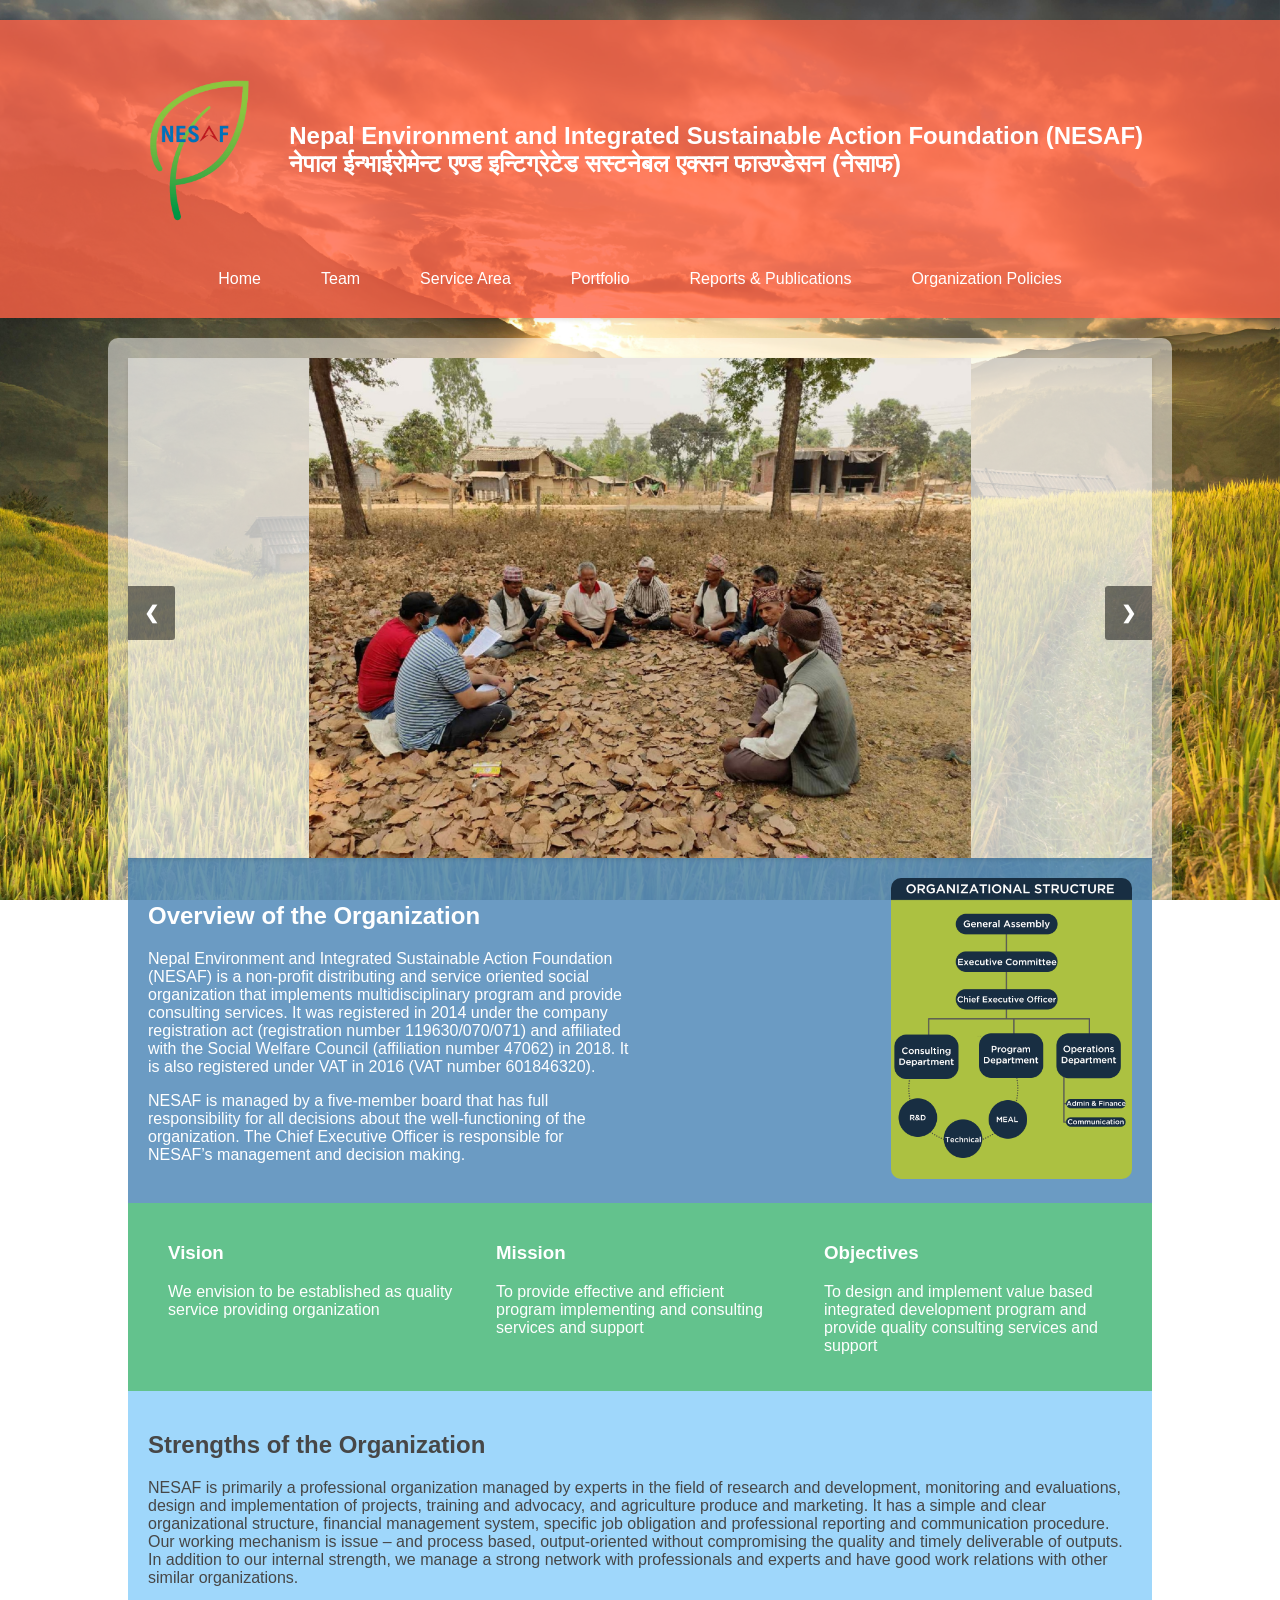
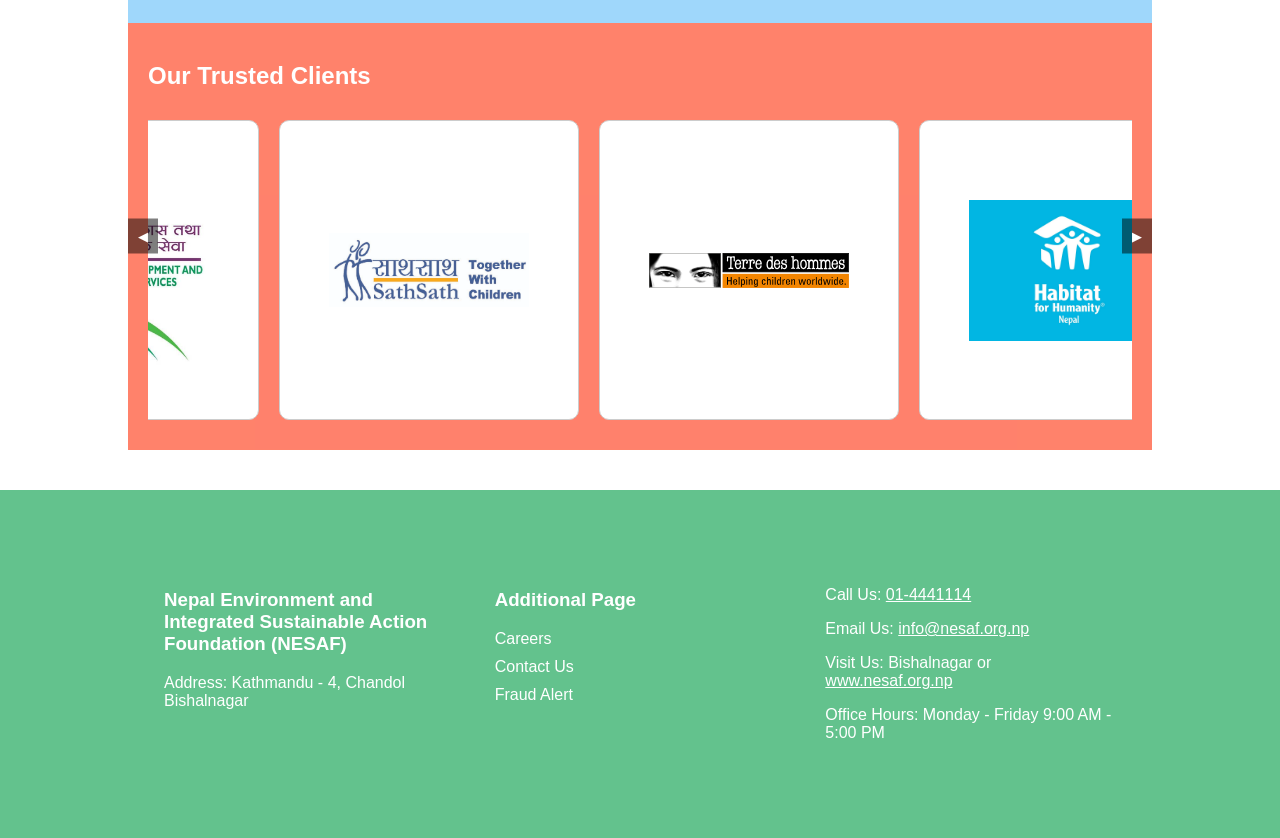
==== index.html @ 823eff86 "NESAF first" ====
<!DOCTYPE html>
<html lang="en">

<head>
  <meta charset="UTF-8">
  <meta name="viewport" content="width=device-width, initial-scale=1.0">
  <meta http-equiv="Cache-Control" content="no-cache, no-store, must-revalidate">
  <meta http-equiv="Pragma" content="no-cache">
  <meta http-equiv="Expires" content="0">
  <title>Nepal Environment and Integrated Sustainable Action Foundation (NESAF)</title>
  <link rel="icon" type="image/png" href="img/logo.png">
  <link rel="stylesheet" href="styles.css">
</head>

<body>
  <div class="background-image"></div>
  <header class="header">
    <div class="container">
      <div class="header-top">
        <img src="img/logo.png" alt="Company Logo" class="logo">
        <h1 class="company-name">Nepal Environment and Integrated Sustainable Action Foundation (NESAF)<br>नेपाल ईन्भाईरोमेन्ट एण्ड इन्टिग्रेटेड सस्टनेबल एक्सन फाउण्डेसन (नेसाफ)
        </h1>
      </div>
      <nav class="navigation">
        <button class="menu-toggle" aria-label="Open Menu">&#9776;</button>
        <ul class="nav-list">
          <li><a href="index.html">Home</a></li>
          <li><a href="team.html">Team</a></li>
          <li><a href="service_area.html">Service Area</a></li>
          <li><a href="portfolio.html">Portfolio</a></li>
          <li><a href="reports.html">Reports & Publications</a></li>
          <li><a href="organization_policies.html">Organization Policies</a></li>
        </ul>
      </nav>
    </div>
  </header>

  <main class="container">
    <!-- Slideshow Section -->
    <div class="slideshow-container">
      <!-- <div class="mySlides fade">
        <img src="img/slider/Slider 12.jpg" alt="Slide 1" style="width:100%">
      </div> -->
      <div class="mySlides fade">
        <img src="img/slider/Slider 2.jpg" alt="Slide 2" style="width:100%">
      </div>
      <!-- <div class="mySlides fade">
            <img src="img/slider/Slider 3.jpg" alt="Slide 3" style="width:100%">
        </div> -->
      <div class="mySlides fade">
        <img src="img/slider/Slider 4.jpg" alt="Slide 4" style="width:100%">
      </div>
      <!-- <div class="mySlides fade">
            <img src="img/slider/Slider 5.jpg" alt="Slide 5" style="width:100%">
        </div> -->
      <div class="mySlides fade">
        <img src="img/slider/Slider 6.jpg" alt="Slide 6" style="width:100%">
      </div>
      <!-- <div class="mySlides fade">
        <img src="img/slider/Slider 7.JPG" alt="Slide 7" style="width:100%">
      </div> -->
      <div class="mySlides fade">
        <img src="img/slider/Slider 8.jpg" alt="Slide 8" style="width:100%">
      </div>
      <div class="mySlides fade">
        <img src="img/slider/Slider 9.JPG" alt="Slide 9" style="width:100%">
      </div>
      <!-- <div class="mySlides fade">
        <img src="img/slider/Slider 10.jpg" alt="Slide 10" style="width:100%">
      </div> -->
      <div class="mySlides fade">
        <img src="img/slider/Slider 11.jpg" alt="Slide 11" style="width:100%">
      </div>

      <!-- Navigation Arrows -->
      <a class="prev" onclick="plusSlides(-1)">&#10094;</a>
      <a class="next" onclick="plusSlides(1)">&#10095;</a>
    </div>
    <section class="image-text-section">
      <div class="text-content">
        <h2>Overview of the Organization</h2>
        <p>Nepal Environment and Integrated Sustainable Action Foundation (NESAF) is a non-profit distributing and
          service oriented social organization that implements multidisciplinary program and provide consulting
          services. It was registered in 2014 under the company registration act (registration number 119630/070/071)
          and affiliated with the Social Welfare Council (affiliation number 47062) in 2018. It is also registered under
          VAT in 2016 (VAT number 601846320).</p>
        <p>NESAF is managed by a five-member board that has full responsibility for all decisions about the
          well-functioning of the organization. The Chief Executive Officer is responsible for NESAF’s management and
          decision making.</p>
      </div>
      <div class="image-content">
        <img src="img/Org_str.png" alt="Example Image">
      </div>
    </section>

    <section class="vision-mission-objectives-section">
      <div class="column">
        <h3>Vision</h3>
        <p>We envision to be established as quality service providing organization</p>
      </div>
      <div class="column">
        <h3>Mission</h3>
        <p>To provide effective and efficient program implementing and consulting services and support</p>
      </div>
      <div class="column">
        <h3>Objectives</h3>
        <p>To design and implement value based integrated development program and provide quality consulting services
          and support</p>
      </div>
    </section>
<!-- 
    <section class="thematic-area">
      <h2>Thematic Area</h2>
      <div class="thematic-cards">
        <div class="thematic-card">
          <h3>Project Design & Development</h3>
        </div>

        <div class="thematic-card">
          <h3>Project Implementation</h3>
        </div>

        <div class="thematic-card">
          <h3>Baseline Study & Research</h3>
        </div>

        <div class="thematic-card">
          <h3>Project Monitoring & Evaluation</h3>
        </div>

        <div class="thematic-card">
          <h3>Value chain and private sector engagement</h3>
        </div>

        <div class="thematic-card">
          <h3>Training Design & Capacity Building</h3>
        </div>

        <div class="thematic-card"> remove this
                    <h3>Event organization & Facilitation</h3>
                </div>
      </div>
    </section> -->


    <section class="strengths">
      <h2>Strengths of the Organization</h2>
      <p>NESAF is primarily a professional organization managed by experts in the field of research and development,
        monitoring and evaluations, design and implementation of projects, training and advocacy, and agriculture
        produce and marketing. It has a simple and clear organizational structure, financial management system, specific
        job obligation and professional reporting and communication procedure. Our working mechanism is issue – and
        process based, output-oriented without compromising the quality and timely deliverable of outputs. In addition
        to our internal strength, we manage a strong network with professionals and experts and have good work relations
        with other similar organizations.</p>
    </section>

    <section class="client-logos-section">
      <h2>Our Trusted Clients</h2>
      <button class="scroll-arrow left" onclick="scrollContainerLeft()">&#9664;</button>
      <div class="scroll-container">
        <div class="scroll-content">
          <!-- Dynamic content will be inserted here -->
        </div>
      </div>
      <button class="scroll-arrow right" onclick="scrollContainerRight()">&#9654;</button>
    </section>
  </main>

  <footer class="footer">
    <div class="container">
      <div class="footer-section">
        <h3>Nepal Environment and Integrated Sustainable Action Foundation (NESAF)</h3>
        <p>Address: Kathmandu - 4, Chandol Bishalnagar</p>
      </div>
      <div class="footer-section">
        <h3>Additional Page</h3>
        <ul>
          <li><a href="careers.html">Careers</a></li>
          <li><a href="contact-us.html">Contact Us</a></li>
          <li><a href="fraud_alert.html">Fraud Alert</a></li>
        </ul>
      </div>
      <div class="footer-section">
        <p>Call Us: <a href="tel:+97714441114">01-4441114</a></p>
        <p>Email Us: <a href="mailto:info@nesaf.org.np">info@nesaf.org.np</a></p>
        <p>Visit Us: Bishalnagar or <a href="http://www.nesaf.org.np">www.nesaf.org.np</a></p>
        <p>Office Hours: Monday - Friday 9:00 AM - 5:00 PM</p>
      </div>
    </div>
  </footer>

  <script src="scripts.js?v=1.0"></script>

</body>

</html>
---- styles.css ----
/* General Styles */
body {
    font-family: Arial, sans-serif;
    /* Add your desired font-family */
    position: relative;
    margin: 0;
    padding: 0;
    color: white;
}

.background-image {
    position: fixed;
    top: 0;
    left: 0;
    width: 100%;
    height: 100%;
    background-image: url('img/background.jpg');
    /* Ensure this path is correct */
    background-size: cover;
    background-position: center;
    opacity: 1;
    z-index: -1;
}

.container {
    position: relative;
    width: 80%;
    max-width: 1200px;
    margin: 20px auto;
    /* Centering the container */
    padding: 20px;
    border-radius: 10px;
}

main.container {
    position: relative;
    width: 80%;
    max-width: 1200px;
    margin: 20px auto;
    /* Centering the container */
    background-color: rgba(255, 255, 255, 0.5);
    padding: 20px;
    border-radius: 10px;
}

.content-image {
    width: 100%;
    /* Adjust as needed */
    height: auto;
    /* Maintain aspect ratio */
    margin-bottom: 20px;
    /* Space below the image */
}

.service-cards {
    display: grid;
    grid-template-columns: repeat(auto-fit, minmax(300px, 1fr));
    gap: 20px;
    padding: 20px 0;
}

.service-card {
    background: rgba(70, 130, 180, 0.8);
    border-radius: 10px;
    padding: 20px;
    color: white;
    backdrop-filter: blur(5px);
    border: 1px solid rgba(255, 255, 255, 0.3);
}

.service-card h2 {
    color: white;
    margin-bottom: 15px;
    border-bottom: 1px solid rgba(255, 255, 255, 0.3);
    padding-bottom: 10px;
}

.service-content ul {
    list-style-type: none;
    padding-left: 0;
}

.service-content ul li {
    margin-bottom: 8px;
    padding-left: 20px;
    position: relative;
}

.service-content ul li:before {
    content: "•";
    position: absolute;
    left: 0;
    color: white;
}

.service-content ul ul {
    padding-left: 20px;
    margin-top: 8px;
}

.policy-grid {
    display: grid;
    grid-template-columns: repeat(auto-fit, minmax(250px, 1fr));
    gap: 20px;
    padding: 20px;
}

.policy-item {
    display: flex;
    flex-direction: column;
    align-items: center;    
}

/* .policy-item a{
    display: block;
    width: 100%;
    height: 400px;
} */

.policy-item iframe {
    width: 100%;
    height: 400px; /* Explicitly set height */
    border: 1px solid #ccc;
    border-radius: 8px 8px 0 0; /* Rounded corners only on top */
    /* box-shadow: 0 4px 6px rgba(0, 0, 0, 0.1); */
    pointer-events: none;
}

.policy-caption {
    width: 95%;
    padding: 10px;
    background-color: #f0f0f0;
    border: 1px solid #ccc;
    border-top: none;
    border-radius: 0 0 8px 8px; /* Rounded corners only on bottom */
    text-align: center;
    font-weight: bold;
    margin: 0;
    color: #000;
}



/* .policy-circles {
    display: flex;
    flex-wrap: wrap;
    justify-content: center;
    gap: 30px;
    padding: 40px 0;
}

.policy-circle {
    width: 200px;
    height: 200px;
    border-radius: 50%;
    background: rgba(60, 179, 113, 0.5);
    backdrop-filter: blur(5px);
    display: flex;
    align-items: center;
    justify-content: center;
    text-align: center;
    border: 2px solid rgba(255, 255, 255, 0.3);
    transition: transform 0.3s ease;
}

.policy-circle:hover {
    transform: scale(1.05);
    background: rgba(60, 179, 113, 0.3);
} */

.circle-content h3 {
    color: white;
    padding: 20px;
    margin: 0;
    font-size: 1.1em;
}

.thematic-area {
    padding: 40px 0;
    color: #fff;
    background: rgba(70, 130, 180, 0.8);
}

.thematic-cards {
    display: flex;
    flex-wrap: wrap;
    justify-content: center;
    gap: 20px;
    padding: 20px 0;
}

.thematic-card {
    flex: 0 1 300px;
    background: rgba(255, 99, 71, 0.8);
    border-radius: 10px;
    padding: 20px;
    text-align: center;
    color: white;
    backdrop-filter: blur(5px);
    border: 1px solid rgba(255, 255, 255, 0.3);
    transition: transform 0.3s ease;
}


.thematic-card:hover {
    transform: scale(1.05);
    background: rgba(255, 99, 71, 0.5);
    color: white;
}

.thematic-card h3 {
    margin: 0;
    font-size: 1.1em;
}

.report-cards {
    display: grid;
    grid-template-columns: repeat(3, 1fr);
    gap: 20px;
    padding: 20px 0;
    width: 100%;
    align-items: center;
    /* height: 400px; */
}

.report-card {
    width: 100%;
    /* height: 100%; */
    background: rgba(255, 255, 255, 0.1);
    border-radius: 10px;
    backdrop-filter: blur(5px);
    border: 1px solid rgba(255, 255, 255, 0.3);
    transition: transform 0.3s ease;
    display: flex;
    flex-direction: column;
    align-items: center;
}
.report-card iframe {
    width: 100%;
    height: 400px; /* Explicitly set height */
    border: 1px solid #ccc;
    border-radius: 8px 8px 0 0; /* Rounded corners only on top */
    box-shadow: 0 4px 6px rgba(0, 0, 0, 0.1);
    pointer-events: none;
    align-items: center;
}
.report-card a {
    display: block;
    /* height: 400px; */
    padding: 20px;
    text-decoration: underline;
    color: white;
    align-items: center;
}

.icon-container {
    text-align: center;
    margin-bottom: 15px;
}

.icon-container i {
    font-size: 3em;
    color: #ff6347;
}

.report-content {
    text-align: center;
}

.report-content h3 {
    margin-bottom: 10px;
    font-size: 1.2em;
}

.report-content p {
    color: rgba(255, 255, 255, 0.8);
    margin: 0;
    font-size: 0.9em;
}

.report-card:hover {
    transform: scale(1.05);
}

@media (max-width: 992px) {
    .report-cards {
        grid-template-columns: repeat(2, 1fr);
    }
}

@media (max-width: 576px) {
    .report-cards {
        grid-template-columns: 1fr;
    }
}


.header {
    background-color: rgba(255, 99, 71, 0.8);
    /* Tomato */
    box-shadow: 0 2px 4px rgba(0, 0, 0, 0.1);
    color: white;
    position: relative;
    z-index: 2;
}

.header-top {
    display: flex;
    align-items: center;
    padding: 10px 0;
}

.logo {
    height: 200px;
    /* Increase logo height to 200px */
    margin-right: 20px;
}

.company-name {
    font-size: 24px;
    /* Increase font size */
    font-weight: bold;
    color: white;
}

.navigation {
    position: relative;
}

.menu-toggle {
    display: none;
    font-size: 24px;
    cursor: pointer;
    background: none;
    border: none;
    color: white;
}

.nav-list {
    list-style: none;
    display: flex;
    justify-content: center;
    margin: 0;
    padding: 10px 0;
    flex-wrap: wrap;
}

.nav-list li {
    margin: 0 15px;
}

.nav-list a {
    color: white;
    text-decoration: none;
    padding: 10px 15px;
    transition: color 0.3s, background-color 0.3s;
}

.nav-list a:hover {
    background-color: #ff4500;
    /* Orange Red */
    border-radius: 5px;
}

/* Image-Text Section */
.image-text-section {
    display: flex;
    align-items: center;
    padding: 20px;
    background-color: rgba(70, 130, 180, 0.8);
    /* Light Sky Blue */
    color: white;
}

.text-content {
    flex: 1;
    padding-right: 20px;
}

.image-content {
    flex: 1;
    text-align: right;
}

.image-content img {
    max-width: 50%;
    /* Reduce image size to half */
    height: auto;
    border-radius: 10px;
}

/* Vision-Mission-Objectives Section */
.vision-mission-objectives-section {
    display: flex;
    justify-content: space-between;
    padding: 20px;
    background-color: rgba(60, 179, 113, 0.8);
    /* Medium Sea Green */
    color: white;
}

.column {
    flex: 1;
    padding: 0 20px;
    min-width: 250px;
}

/* Strengths Section */
.strengths {
    padding: 20px;
    background-color: rgba(135, 206, 250, 0.8);
    /* Steel Blue */
    color: #474747;
}

/* Client Logos Section */
.client-logos-section {
    padding: 20px;
    background-color: rgba(255, 99, 71, 0.8);
    /* Tomato */
    position: relative;
    color: white;
    overflow: hidden;
    /* Ensures the scroll container does not overflow */
}

.scroll-container {
    display: flex;
    overflow-x: hidden;
    white-space: nowrap;
    position: relative;
    width: 100%;
}

.scroll-content {
    display: flex;
}

.client-card {
    width: 300px;
    height: 300px;
    margin: 10px;
    perspective: 1000px;
    flex: 0 0 auto;
}

.card-inner {
    position: relative;
    width: 100%;
    height: 100%;
    text-align: center;
    transition: transform 0.6s;
    transform-style: preserve-3d;
}

.card-inner.is-flipped {
    transform: rotateY(180deg);
}

.card-front,
.card-back {
    position: absolute;
    width: 100%;
    height: 100%;
    backface-visibility: hidden;
    display: flex;
    align-items: center;
    justify-content: center;
    border: 1px solid #ccc;
    border-radius: 10px;
    overflow: hidden;
    padding: 10px;
    box-sizing: border-box;
}

.card-front {
    background-color: #fff;
    color: black;
}

.card-back {
    background-color: #007BFF;
    /* Blue */
    color: white;
    transform: rotateY(180deg);
    flex-direction: column;
    text-align: center;
    overflow-y: auto;
    /* Ensures content overflow is handled */
    padding: 10px;
    /* Add padding to ensure the content doesn't touch the edges */
    box-sizing: border-box;
}

.client-logo {
    max-width: 200px;
    /* Increase max-width to 200px */
    max-height: 200px;
    /* Increase max-height to 200px */
    object-fit: contain;
    /* Ensures the logo fits within the card without distortion */
}

.card-back a {
    color: #fff;
    text-decoration: none;
    display: block;
    margin: 5px 0;
    word-wrap: break-word;
    /* Ensures long words break correctly */
    overflow-wrap: break-word;
    /* Breaks long words to fit within the container */
    word-break: break-all;
    /* Allows breaking words at arbitrary points */
    white-space: normal;
    /* Allows the text to wrap within the container */
    max-width: 100%;
    /* Ensures the anchor element doesn't exceed the card width */
}

.card-back a:hover {
    text-decoration: underline;
}

.scroll-arrow {
    position: absolute;
    top: 50%;
    transform: translateY(-50%);
    background-color: rgba(0, 0, 0, 0.5);
    color: white;
    border: none;
    padding: 10px;
    cursor: pointer;
    z-index: 1;
    /* Ensure the scroll buttons stay above other elements */
}

.scroll-arrow.left {
    left: 0;
}

.scroll-arrow.right {
    right: 0;
}

/* Team Page Styles */
.team-section {
    margin: 40px 0;
    padding: 20px;
    border-radius: 10px;
    color: white;
}

/* Management Section */
.team-section#management,
.team-section#advisors {
    background-color: rgba(60, 179, 113, 0.8);
    /* Medium Sea Green */
}

.team-section#management .team-member,
.team-section#advisors .team-member {
    background-color: rgba(102, 205, 170, 0.5);
    /* Light Sea Green */
}

/* Board of Directors Section */
.team-section#board-of-directors {
    background-color: rgba(70, 130, 180, 0.8);
    ;
    /* Steel Blue */
}

.team-section#board-of-directors .team-member {
    background-color: rgba(135, 206, 250, 0.5);
    ;
    /* Light Sky Blue */
}


/* Experts Section */
.team-section#experts {
    background-color: rgba(255, 99, 71, 0.8);
    /* Tomato */
}

.team-section#experts .expert {
    background-color: rgba(255, 127, 80, 0.5);
    /* Coral */
}

.team-container,
.experts-container {
    display: grid;
    grid-template-columns: repeat(auto-fill, minmax(300px, 1fr));
    /* Ensure cards are not full screen */
    gap: 20px;
}

.team-member,
.expert {
    text-align: left;
    padding: 20px;
    border-radius: 10px;
    box-shadow: 0 2px 4px rgba(0, 0, 0, 0.1);
    background-color: white;
    /* Ensure white background for the cards */
    color: white;
}

.team-member img,
.expert img {
    width: 100%;
    aspect-ratio: 1 / 1;
    object-fit: cover;
    object-position: center;
    border-radius: 10px;
    margin-bottom: 10px;
}

.team-member h3,
.expert h4 {
    margin: 10px 0;
}

.team-member p,
.expert p {
    margin: 5px 0;
}

.experts-container {
    grid-template-columns: repeat(auto-fill, minmax(200px, 1fr));
    /* Smaller columns for experts */
}

/* Portfolio Page Styles */
.portfolio-section {
    padding: 20px;
}

.projects-container {
    display: grid;
    grid-template-columns: repeat(auto-fill, minmax(300px, 1fr));
    gap: 20px;
}

.project-card {
    color: white;
    /* Text color */
    border: 1px solid #ddd;
    border-radius: 10px;
    box-shadow: 0 2px 4px rgba(0, 0, 0, 0.1);
    padding: 20px;
    box-sizing: border-box;
}

/* Gradient background for completed projects */
.project-card.completed {
    background: linear-gradient(135deg, rgba(255, 99, 71, 0.8), rgba(70, 130, 180, 0.8));
}

.project-card.ongoing {
    background: linear-gradient(135deg, rgba(60, 179, 113, 0.8), rgba(70, 130, 180, 0.8));
}

.project-card h3 {
    margin-top: 0;
}

.project-card p {
    margin: 10px 0;
}

/* Contact Page Styles */
.contact-details {
    margin: 40px 0;
    padding: 20px;
    background-color: #4682b4;
    /* Steel Blue */
    color: white;
    border-radius: 10px;
}

.contact-details h2 {
    margin-top: 0;
}

.contact-info p {
    margin: 10px 0;
}

.contact-info a {
    color: #ff4500;
    /* Orange Red */
    text-decoration: none;
}

.contact-info a:hover {
    text-decoration: underline;
}

.map-container {
    margin: 20px 0;
}

.map iframe {
    width: 100%;
    height: 600px;
    border: 0;
    border-radius: 10px;
}

/* Service Area Page Styles */
.intro-section {
    margin: 10px;
    background-color: rgba(255, 99, 71, 0.8);
    padding: 15px;
}

.intro-section p {
    line-height: 1.5;
    margin-bottom: 15px;
}

.service-grid {
    display: flex;
    flex-direction: column;
    gap: 20px;
    padding: 10px;
}

.service-item {
    position: relative;
    width: 100%;
    margin-bottom: 20px;
}

.image-container {
    position: relative;
    width: 100%;
    height: auto;
    background-color: rgba(255, 255, 255, 0);
    border-radius: 8px;
    overflow: hidden;
}

.image-container img {
    width: 100%;
    height: auto;
    object-fit: cover;
    display: block;
}

.overlay-circle {
    position: absolute;
    top: 50%;
    right: 0px;
    transform: translateY(-50%);
    width: 400px;
    height: 400px;
    background-color: rgba(60, 179, 113, 0.8);
    border-radius: 50%;
    aspect-ratio: 1/1;
    display: flex;
    flex-direction: column;
    justify-content: center;
    align-items: center;
    padding: 20px;
    color: white;
    text-align: center;
    z-index: 2;
}

/* Mobile-specific styles */
@media screen and (max-width: 767px) {
    .service-item {
        display: flex;
        flex-direction: column;
    }
    
    .image-container img{
        height: auto;
    }
    .overlay-circle {
        position: static;
        width: auto;
        height: auto;
        border-radius: 0px;
        margin-top: 0px;
        transform: none;
        padding: 10px;
        display: flex;
        flex-direction: column;
    }
    /* .overlay-circle p {
        white-space: nowrap;
        overflow: hidden;
        text-overflow: ellipsis;
    } */
}

/* Media query for larger screens */
@media screen and (min-width: 768px) {
    .service-item {
        height: 500px;
    }

    .image-container {
        height: 100%;
    }

    .image-container img {
        width: 70%;
    }
}

.contact-form-section {
    margin: 40px 0;
    padding: 20px;
    background-color: rgba(70, 130, 180, 0.5);
    color: white;
    border-radius: 10px;
}

.contact-form-section h2 {
    margin-top: 0;
}

.contact-form {
    display: flex;
    flex-direction: column;
}

.form-group {
    margin-bottom: 15px;
}

.form-group label {
    margin-bottom: 5px;
    font-weight: bold;
}

.form-group input,
.form-group textarea {
    width: 100%;
    padding: 10px;
    border: 1px solid #ddd;
    border-radius: 5px;
    box-sizing: border-box;
}

.form-group button {
    padding: 10px 20px;
    background-color: #ff4500;
    /* Orange Red */
    color: white;
    border: none;
    border-radius: 5px;
    cursor: pointer;
    font-size: 16px;
}

.form-group button:hover {
    background-color: #ff6347;
    /* Tomato */
}

/* Footer */
.footer {
    background-color: rgba(60, 179, 113, 0.8);
    color: white;
    padding: 20px;
    position: relative;
    z-index: 1;
}

.footer .container {
    display: flex;
    justify-content: space-between;
    flex-wrap: wrap;
}

.footer-section {
    flex: 1;
    padding: 20px;
    min-width: 250px;
}

.footer-section ul {
    list-style: none;
    padding: 0;
}

.footer-section ul li {
    margin-bottom: 10px;
}

.footer-section ul li a {
    color: white;
    text-decoration: none;
}

.footer-section ul li a:hover {
    text-decoration: underline;
}

.footer-section a {
    color: white;
}

.footer-section a:hover {
    text-decoration: underline;
}

/* Responsive Styles */
@media (max-width: 768px) {
    .header-top {
        flex-direction: column;
        text-align: center;
    }

    .header-top h1 {
        margin: 10px 0 0 0;
    }

    .navigation {
        position: relative;
    }

    .menu-toggle {
        display: block;
    }

    .nav-list {
        flex-direction: column;
        position: fixed;
        top: 0;
        left: -100%;
        height: 100%;
        width: 200px;
        background-color: #4682b4;
        /* Steel Blue */
        transition: left 0.3s ease-in-out;
    }

    .nav-list.open {
        left: 0;
    }

    .nav-list li {
        margin: 20px 0;
        text-align: center;
    }

    .image-text-section {
        flex-direction: column;
        text-align: center;
    }

    .text-content,
    .image-content {
        padding: 0;
        text-align: center;
        /* Center align text and image */
    }

    .image-content {
        display: flex;
        justify-content: center;
        /* Center the image content */
    }

    .vision-mission-objectives-section {
        flex-direction: column;
    }

    .scroll-container {
        justify-content: center;
    }

    .footer-section {
        text-align: center;
    }

    .team-container,
    .experts-container {
        display: block;
    }

    .team-member,
    .expert {
        flex: 1 1 100%;
    }

    .contact-form {
        width: 100%;
    }

    .map iframe {
        height: 300px;
    }
}

/* Slideshow Container */
.slideshow-container {
    position: relative;
    width: 100%;
    /* Adjust to full width of the container */
    max-width: 1200px;
    /* Max width of the slideshow */
    height: 500px;
    /* Fixed height for the slideshow */
    margin: auto;
    overflow: hidden;
    box-shadow: 0 2px 4px rgba(0, 0, 0, 0.1);
    background-color: rgba(243, 243, 243, 0.5);
    /* Optional: Add a background color */
}

/* Ensure all slides take the full size of the container */
.mySlides {
    display: none;
    position: absolute;
    top: 0;
    left: 0;
    width: 100%;
    height: 100%;
    display: flex;
    align-items: center;
    justify-content: center;
}

/* Style images so they fit within the slideshow container */
.mySlides img {
    max-width: 100%;
    max-height: 100%;
    object-fit: contain;
    /* Ensures images fit within the container without distortion */
    margin: auto;
}

/* Next & Previous Buttons */
.prev,
.next {
    cursor: pointer;
    position: absolute;
    top: 50%;
    width: auto;
    padding: 16px;
    margin-top: -22px;
    color: white;
    font-weight: bold;
    font-size: 18px;
    transition: 0.6s ease;
    border-radius: 0 3px 3px 0;
    user-select: none;
    background-color: rgba(0, 0, 0, 0.5);
    /* Semi-transparent background for visibility */
}

.next {
    right: 0;
    border-radius: 3px 0 0 3px;
}

.prev:hover,
.next:hover {
    background-color: rgba(0, 0, 0, 0.8);
}

/* Fade animation for slides */
.fade {
    animation-name: fade;
    animation-duration: 1.5s;
}


@keyframes fade {
    from {
        opacity: 0.4
    }

    to {
        opacity: 1
    }
}

/* Responsive styling */
@media (max-width: 768px) {
    .slideshow-container {
        height: 300px;
        /* Adjust height for smaller screens */
    }
}


.modal {
    display: none;
    position: fixed;
    z-index: 1;
    left: 0;
    top: 0;
    width: 100%;
    height: 100%;
    background-color: rgba(0,0,0,0.4);
  }
  
  .modal-content {
    background-color: #fefefe;
    margin: 15% auto;
    padding: 20px;
    border: 1px solid #888;
    width: 80%;
    max-width: 500px;
  }
  
  #policyForm input {
    display: block;
    width: 100%;
    margin-bottom: 10px;
    padding: 5px;
  }
  
  #policyForm button {
    display: block;
    width: 100%;
    padding: 10px;
    background-color: #4CAF50;
    color: white;
    border: none;
    cursor: pointer;
  }
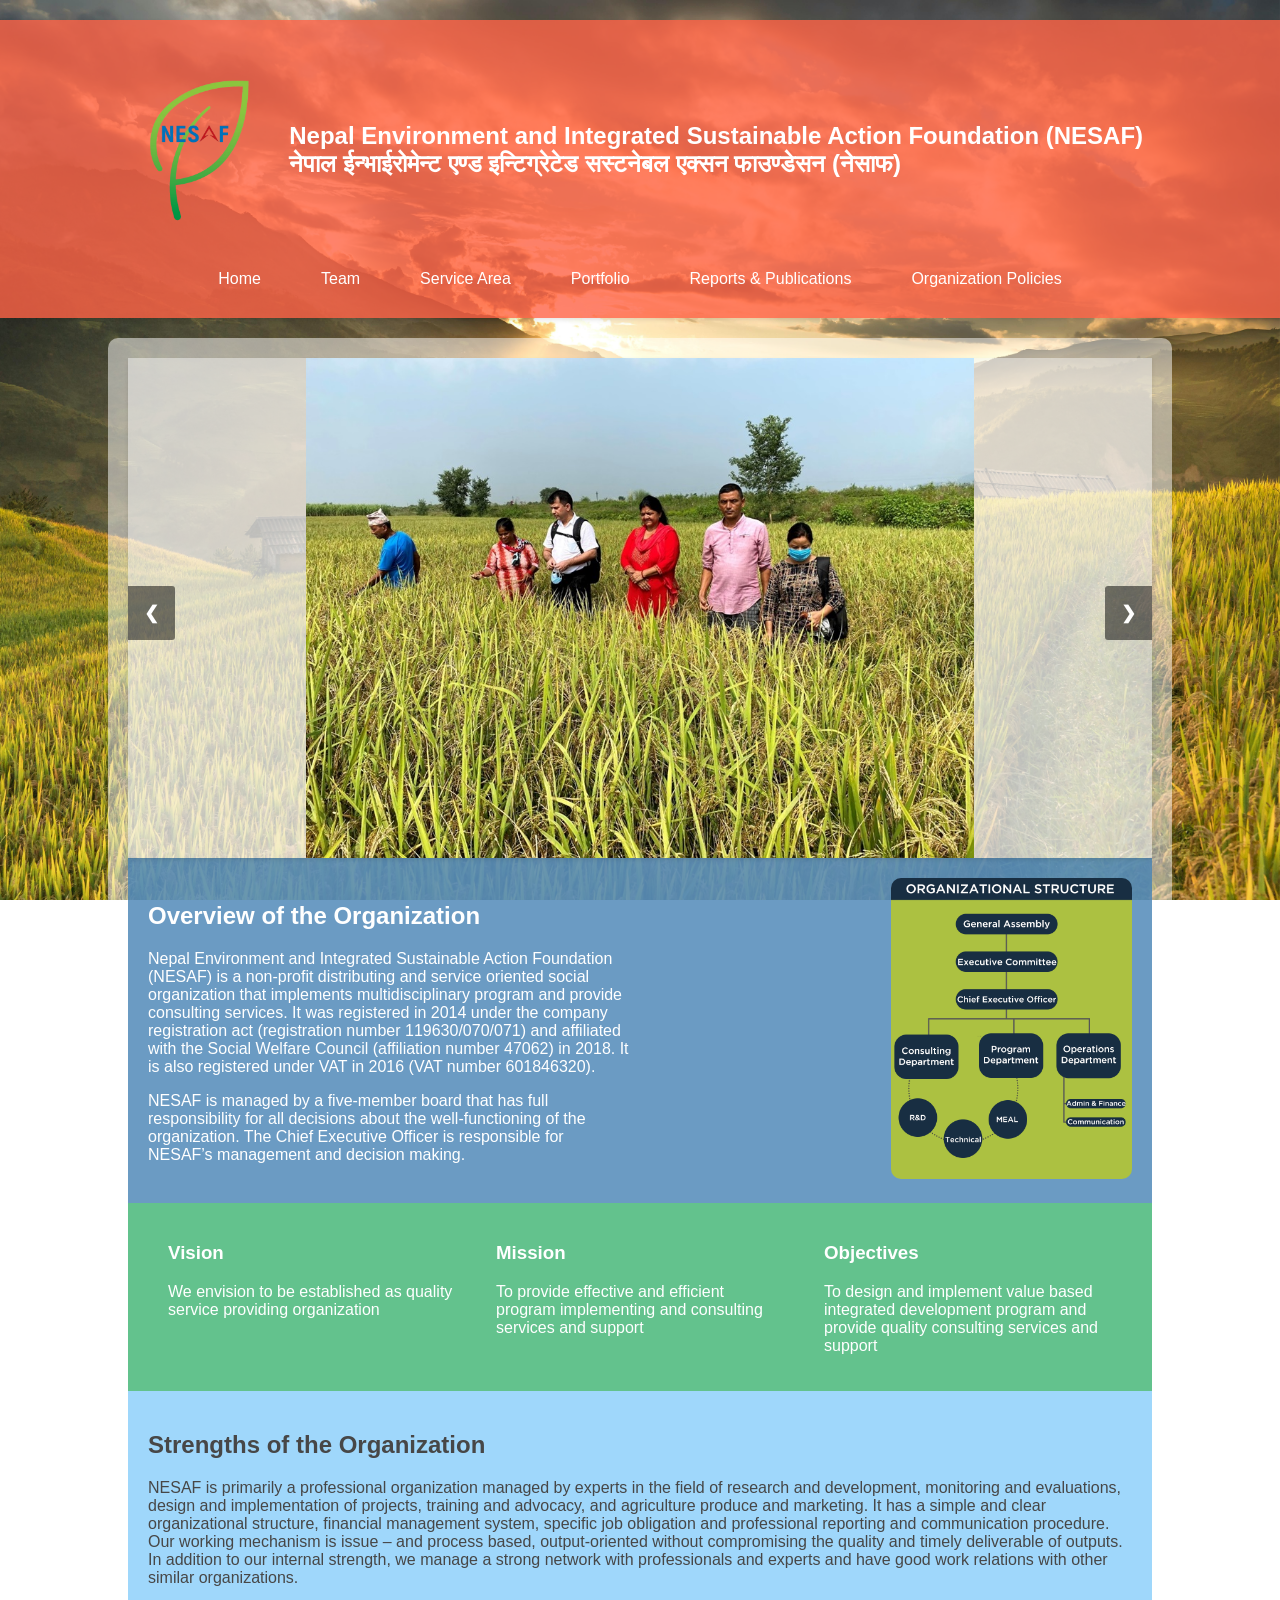
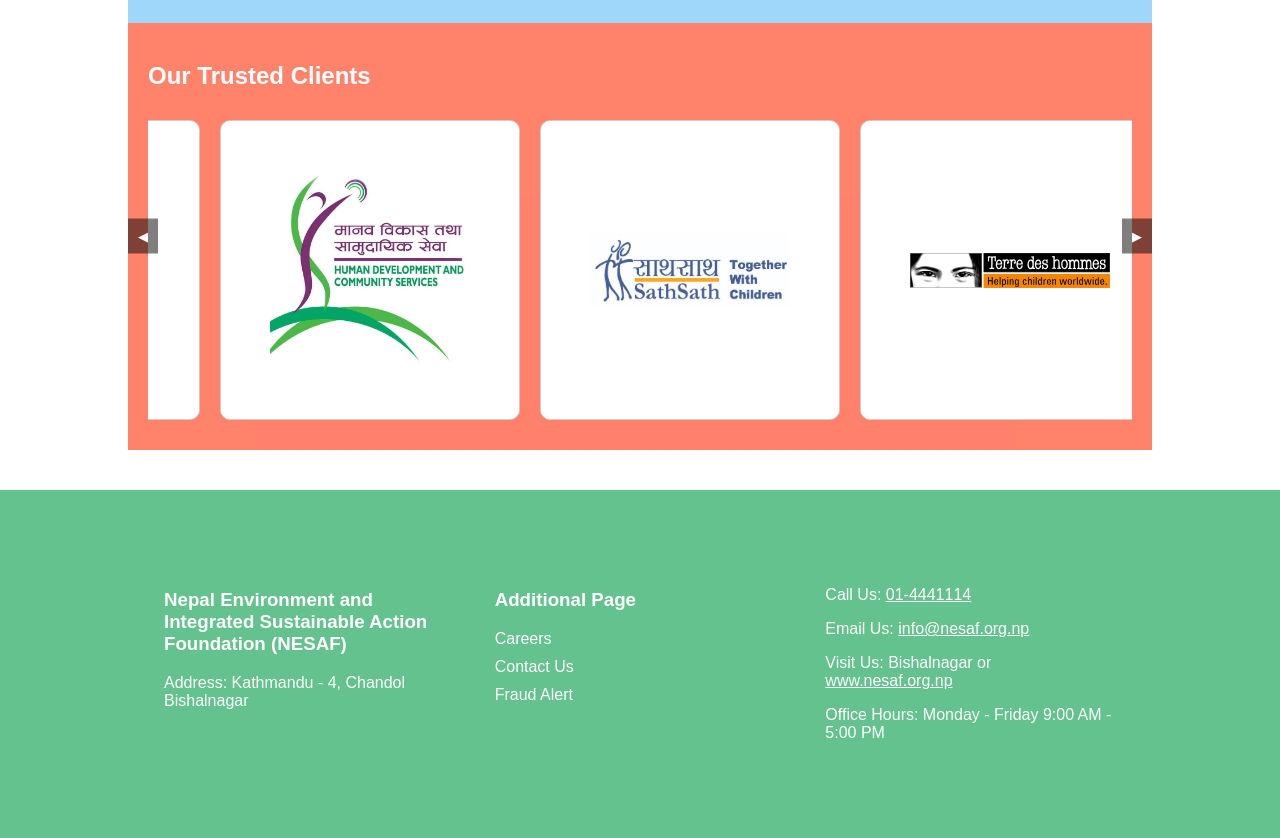
==== commit 0b5c6f1a: "Updating photos" ====
--- a/index.html
+++ b/index.html
@@ -41,9 +41,9 @@
       <!-- <div class="mySlides fade">
         <img src="img/slider/Slider 12.jpg" alt="Slide 1" style="width:100%">
       </div> -->
-      <div class="mySlides fade">
+      <!--<div class="mySlides fade">
         <img src="img/slider/Slider 2.jpg" alt="Slide 2" style="width:100%">
-      </div>
+      </div>-->
       <!-- <div class="mySlides fade">
             <img src="img/slider/Slider 3.jpg" alt="Slide 3" style="width:100%">
         </div> -->
@@ -108,7 +108,7 @@
           and support</p>
       </div>
     </section>
-<!-- 
+<!--
     <section class="thematic-area">
       <h2>Thematic Area</h2>
       <div class="thematic-cards">
@@ -193,4 +193,4 @@
 
 </body>
 
-</html>+</html>
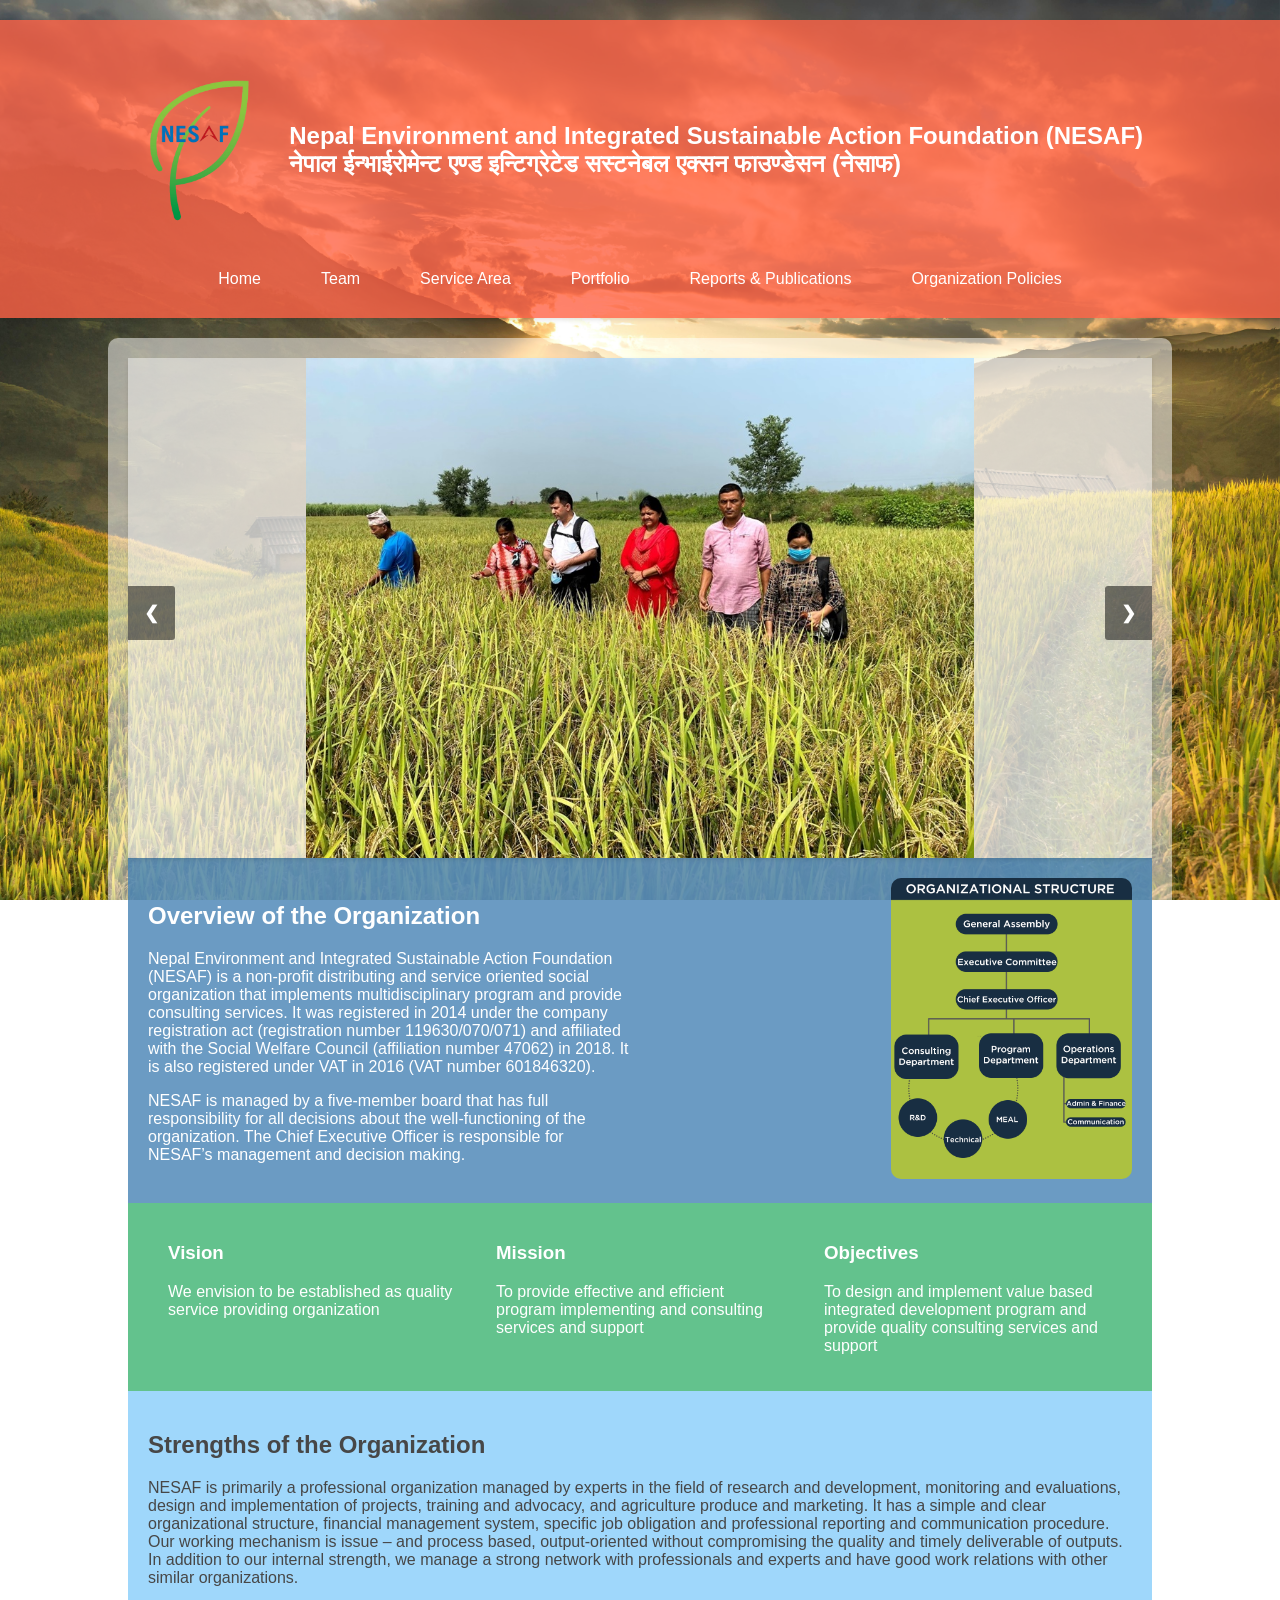
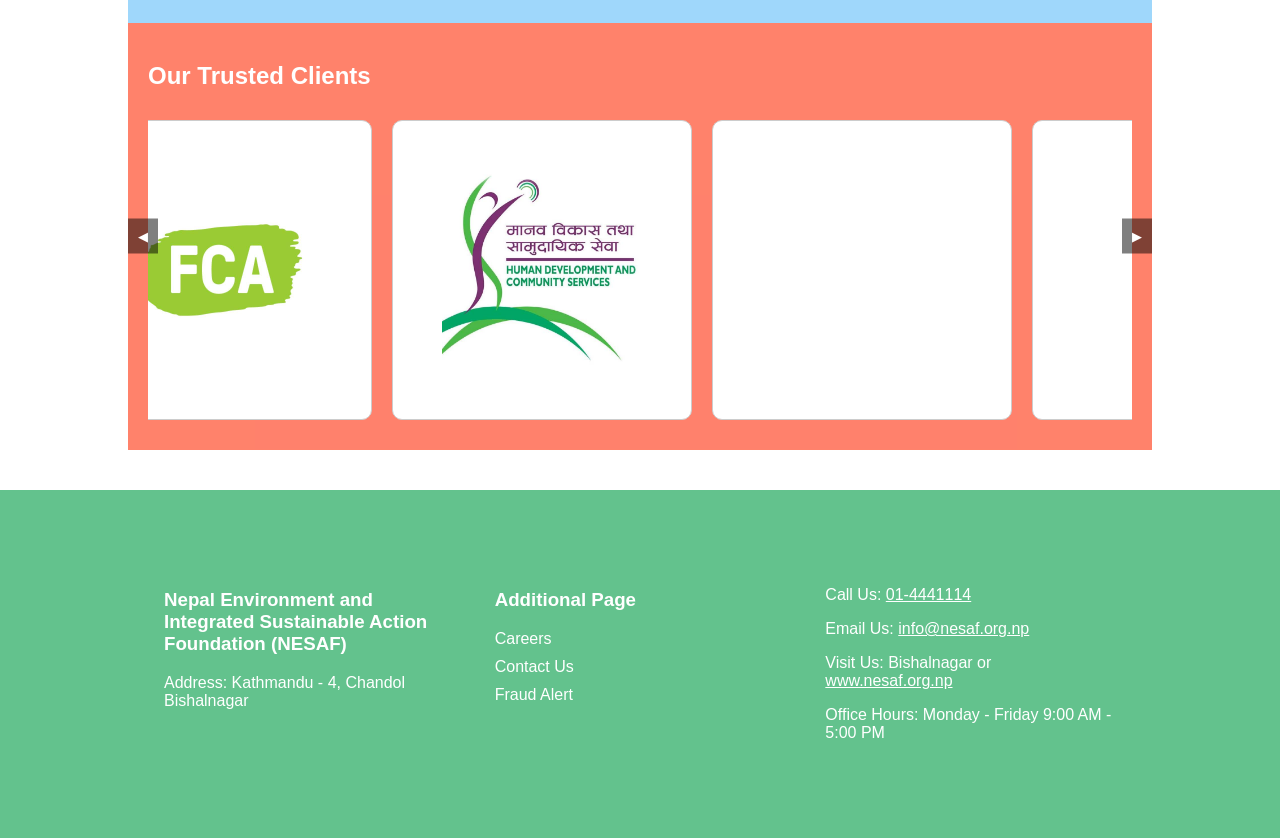
==== commit 2366df41: "Refactor JS Scrolling" ====
--- a/index.html
+++ b/index.html
@@ -156,13 +156,13 @@
 
     <section class="client-logos-section">
       <h2>Our Trusted Clients</h2>
-      <button class="scroll-arrow left" onclick="scrollContainerLeft()">&#9664;</button>
+      <button class="scroll-arrow left" aria-label="Previous client">&#9664;</button>
       <div class="scroll-container">
         <div class="scroll-content">
-          <!-- Dynamic content will be inserted here -->
+          <!-- Client cards are inserted by scripts.js -->
         </div>
       </div>
-      <button class="scroll-arrow right" onclick="scrollContainerRight()">&#9654;</button>
+      <button class="scroll-arrow right" aria-label="Next client">&#9654;</button>
     </section>
   </main>
 
@@ -189,7 +189,7 @@
     </div>
   </footer>
 
-  <script src="scripts.js?v=1.0"></script>
+  <script src="scripts.js?v=1.1"></script>
 
 </body>
 
--- a/styles.css
+++ b/styles.css
@@ -425,15 +425,15 @@
 }
 
 .scroll-container {
-    display: flex;
-    overflow-x: hidden;
-    white-space: nowrap;
+    overflow: hidden;
     position: relative;
     width: 100%;
 }
 
 .scroll-content {
     display: flex;
+    width: max-content;
+    will-change: transform;
 }
 
 .client-card {
@@ -974,10 +974,6 @@
         flex-direction: column;
     }
 
-    .scroll-container {
-        justify-content: center;
-    }
-
     .footer-section {
         text-align: center;
     }
